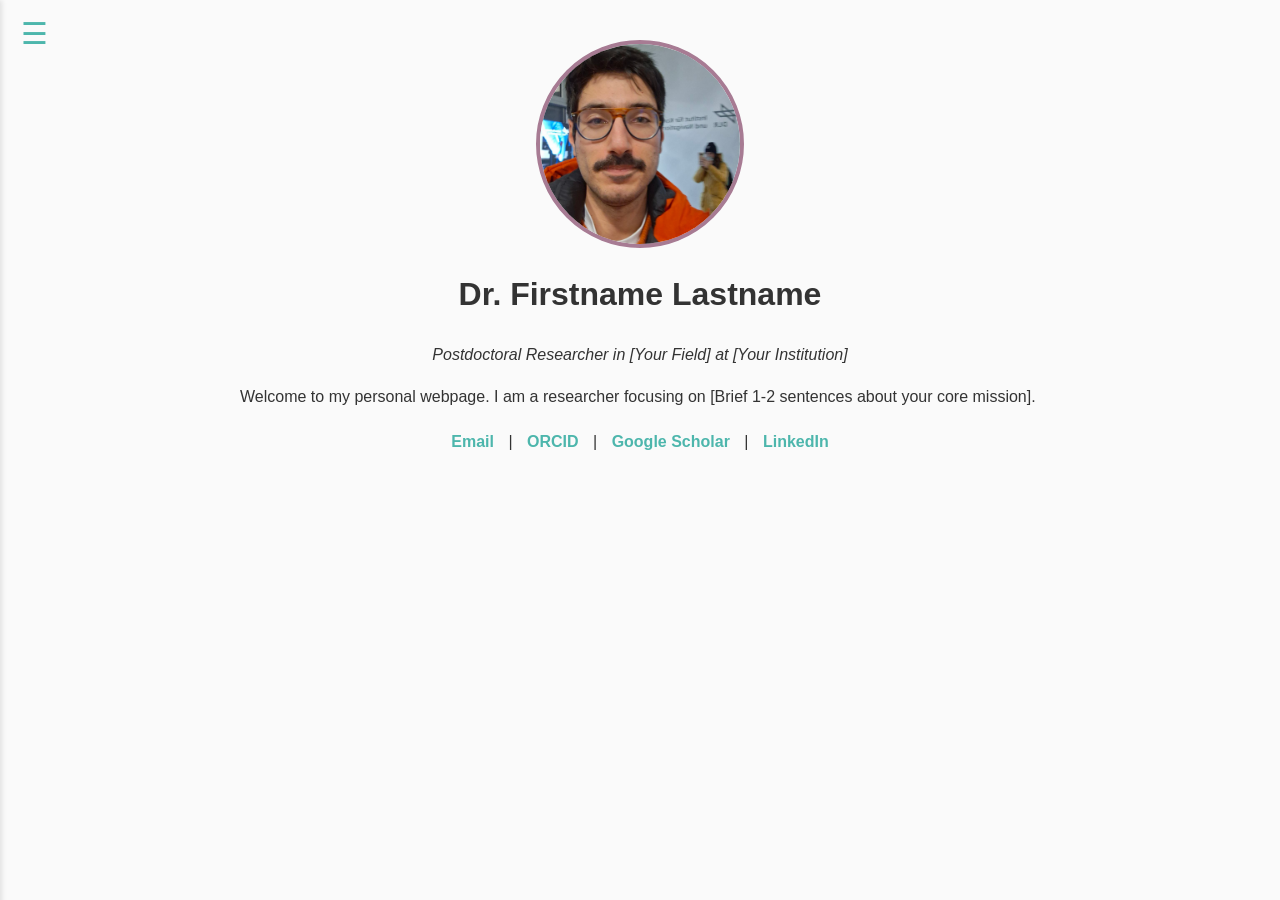
==== index.html @ d24b2ee7 "initial commit" ====
<!DOCTYPE html>
<html lang="en">
<head>
    <meta charset="UTF-8">
    <meta name="viewport" content="width=device-width, initial-scale=1.0">
    <title>My Name - Researcher</title>
    <link rel="stylesheet" href="style.css">
</head>
<body>

    <button class="menu-btn" onclick="toggleNav()">☰</button>

    <nav id="mySidebar" class="sidebar">
        <a href="index.html">Home</a>
        <a href="bio.html">Bio</a>
        <a href="research.html">Research Topics</a>
        <a href="publications.html">Publications</a>
        <a href="hobbies.html">Hobbies</a>
    </nav>

    <div id="main" class="main-content">
        <img src="profile.jpg" alt="Profile Picture" class="profile-pic">
        
        <h1 style="text-align: center;">Dr. Firstname Lastname</h1>
        <p style="text-align: center; font-style: italic;">Postdoctoral Researcher in [Your Field] at [Your Institution]</p>
        
        <p>Welcome to my personal webpage. I am a researcher focusing on [Brief 1-2 sentences about your core mission].</p>

        <div class="social-links">
            <a href="mailto:your.email@example.com">Email</a> |
            <a href="LINK_ORCID" target="_blank">ORCID</a> |
            <a href="LINK_SCHOLAR" target="_blank">Google Scholar</a> |
            <a href="LINK_LINKEDIN" target="_blank">LinkedIn</a>
        </div>
    </div>

    <script src="menu.js"></script>
</body>
</html>
---- style.css ----
/* style.css */
:root {
  /* Modifica questi codici esadecimali per ottimizzare i colori */
  --teal: #4db6ac; 
  --muted-magenta: #a77b93; 
  --bg-color: #fafafa;
  --text-color: #333333;
  --sidebar-width: 250px;
}

body {
  font-family: 'Segoe UI', Tahoma, Geneva, Verdana, sans-serif;
  background-color: var(--bg-color);
  color: var(--text-color);
  margin: 0;
  padding: 0;
  line-height: 1.6;
}

/* --- Menu Laterale (Sidebar) --- */
.sidebar {
  height: 100%;
  width: var(--sidebar-width);
  position: fixed;
  z-index: 1000;
  top: 0;
  left: -250px; /* Nascosto di default */
  background-color: var(--teal);
  overflow-x: hidden;
  transition: 0.3s;
  padding-top: 60px;
  box-shadow: 2px 0 5px rgba(0,0,0,0.1);
}

.sidebar a {
  padding: 10px 15px 10px 30px;
  text-decoration: none;
  font-size: 1.2rem;
  color: white;
  display: block;
  transition: 0.2s;
}

.sidebar a:hover {
  background-color: var(--muted-magenta);
}

/* --- Pulsante Hamburger --- */
.menu-btn {
  font-size: 30px;
  cursor: pointer;
  background-color: transparent;
  color: var(--teal);
  border: none;
  position: fixed;
  top: 15px;
  left: 15px;
  z-index: 1001;
}

.menu-btn:hover {
  color: var(--muted-magenta);
}

/* --- Contenuto Principale --- */
.main-content {
  transition: margin-left .3s;
  padding: 40px 20px;
  max-width: 800px;
  margin: 0 auto; /* Centra il contenuto */
}

/* --- Foto Profilo Circolare --- */
.profile-pic {
  width: 200px;
  height: 200px;
  border-radius: 50%;
  object-fit: cover; /* Taglia l'immagine rettangolare per farla tonda, senza deformarla */
  border: 4px solid var(--muted-magenta);
  display: block;
  margin: 0 auto 20px auto;
}

/* --- Icone Social --- */
.social-links {
  text-align: center;
  margin-top: 20px;
}

.social-links a {
  color: var(--teal);
  margin: 0 10px;
  text-decoration: none;
  font-weight: bold;
}

.social-links a:hover {
  color: var(--muted-magenta);
}
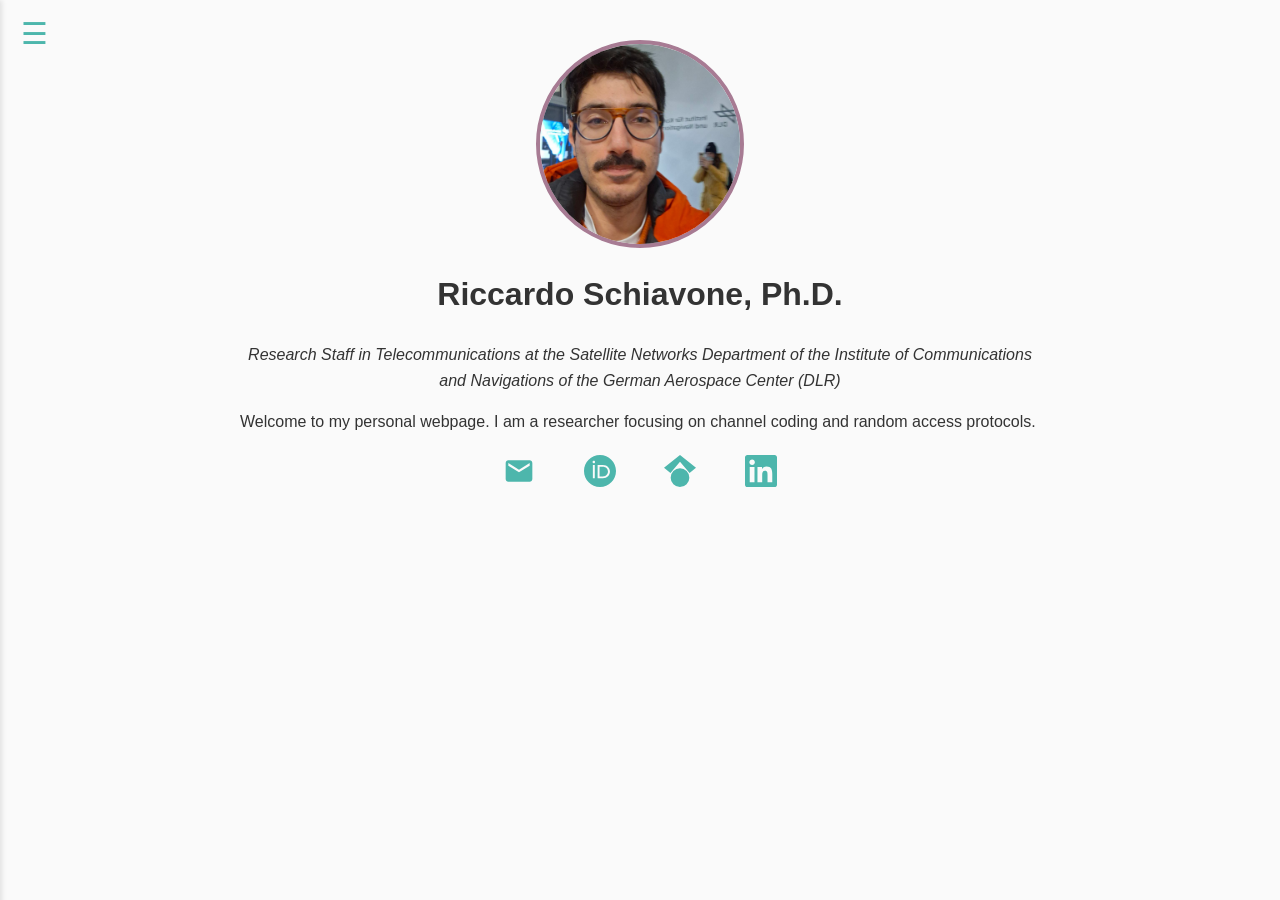
==== commit c9da7a3f: "minor changes" ====
--- a/index.html
+++ b/index.html
@@ -3,7 +3,7 @@
 <head>
     <meta charset="UTF-8">
     <meta name="viewport" content="width=device-width, initial-scale=1.0">
-    <title>My Name - Researcher</title>
+    <title>Riccardo Schiavone</title>
     <link rel="stylesheet" href="style.css">
 </head>
 <body>
@@ -21,16 +21,35 @@
     <div id="main" class="main-content">
         <img src="profile.jpg" alt="Profile Picture" class="profile-pic">
         
-        <h1 style="text-align: center;">Dr. Firstname Lastname</h1>
-        <p style="text-align: center; font-style: italic;">Postdoctoral Researcher in [Your Field] at [Your Institution]</p>
+        <h1 style="text-align: center;">Riccardo Schiavone, Ph.D.</h1>
+        <p style="text-align: center; font-style: italic;">Research Staff in Telecommunications at the Satellite Networks Department of the Institute of Communications and Navigations of the German Aerospace Center (DLR)</p>
         
-        <p>Welcome to my personal webpage. I am a researcher focusing on [Brief 1-2 sentences about your core mission].</p>
+        <p>Welcome to my personal webpage. I am a researcher focusing on channel coding and random access protocols.</p>
 
         <div class="social-links">
-            <a href="mailto:your.email@example.com">Email</a> |
-            <a href="LINK_ORCID" target="_blank">ORCID</a> |
-            <a href="LINK_SCHOLAR" target="_blank">Google Scholar</a> |
-            <a href="LINK_LINKEDIN" target="_blank">LinkedIn</a>
+            <a href="mailto:riccardo.schiavone@dlr.de" title="Email">
+                <svg class="social-icon" viewBox="0 0 24 24" xmlns="http://www.w3.org/2000/svg">
+                    <path d="M20 4H4c-1.1 0-1.99.9-1.99 2L2 18c0 1.1.9 2 2 2h16c1.1 0 2-.9 2-2V6c0-1.1-.9-2-2-2zm0 4l-8 5-8-5V6l8 5 8-5v2z"/>
+                </svg>
+            </a>
+
+            <a href="https://orcid.org/0000-0002-5089-7499" target="_blank" title="ORCID">
+                <svg class="social-icon" viewBox="0 0 24 24" xmlns="http://www.w3.org/2000/svg">
+                    <path d="M12 0C5.372 0 0 5.372 0 12s5.372 12 12 12 12-5.372 12-12S18.628 0 12 0zM7.369 4.378c.525 0 .947.431.947.947s-.422.946-.947.946a.95.95 0 0 1-.947-.946c0-.522.422-.947.947-.947zm-.722 3.038h1.444v10.041H6.647V7.416zm3.562 0h3.9c3.712 0 5.344 2.653 5.344 5.025 0 2.578-2.016 5.025-5.325 5.025h-3.919V7.416zm1.444 1.303v7.444h2.297c3.272 0 4.022-2.484 4.022-3.722 0-2.016-1.284-3.722-4.097-3.722h-2.222z"/>
+                </svg>
+            </a>
+
+            <a href="https://scholar.google.com/citations?user=l8Gt0YwAAAAJ&hl=en" target="_blank" title="Google Scholar">
+                <svg class="social-icon" viewBox="0 0 24 24" xmlns="http://www.w3.org/2000/svg">
+                    <path d="M12 24a7 7 0 1 1 0-14 7 7 0 0 1 0 14zm0-24L0 9.5l4.838 3.911L12 5l7.162 8.411L24 9.5 12 0z"/>
+                </svg>
+            </a>
+
+            <a href="https://www.linkedin.com/in/riccardoschiavone/" target="_blank" title="LinkedIn">
+                <svg class="social-icon" viewBox="0 0 24 24" xmlns="http://www.w3.org/2000/svg">
+                    <path d="M20.447 20.452h-3.554v-5.569c0-1.328-.027-3.037-1.852-3.037-1.853 0-2.136 1.445-2.136 2.939v5.667H9.351V9h3.414v1.561h.046c.477-.9 1.637-1.85 3.37-1.85 3.601 0 4.267 2.37 4.267 5.455v6.286zM5.337 7.433c-1.144 0-2.063-.926-2.063-2.065 0-1.138.92-2.063 2.063-2.063 1.14 0 2.064.925 2.064 2.063 0 1.139-.925 2.065-2.064 2.065zm1.782 13.019H3.555V9h3.564v11.452zM22.225 0H1.771C.792 0 0 .774 0 1.729v20.542C0 23.227.792 24 1.771 24h20.451C23.2 24 24 23.227 24 22.271V1.729C24 .774 23.2 0 22.225 0z"/>
+                </svg>
+            </a>
         </div>
     </div>
 
--- a/style.css
+++ b/style.css
@@ -96,4 +96,23 @@
 
 .social-links a:hover {
   color: var(--muted-magenta);
+}
+
+/* --- Icone Social Vettoriali --- */
+.social-icon {
+  width: 32px;
+  height: 32px;
+  fill: var(--teal); /* Colore base */
+  margin: 0 12px;
+  transition: 0.3s;
+  vertical-align: middle;
+}
+
+.social-icon:hover {
+  fill: var(--muted-magenta); /* Colore quando ci passi sopra col mouse */
+}
+
+/* Rimuovi la vecchia formattazione dei link social per evitare conflitti */
+.social-links a {
+  text-decoration: none;
 }
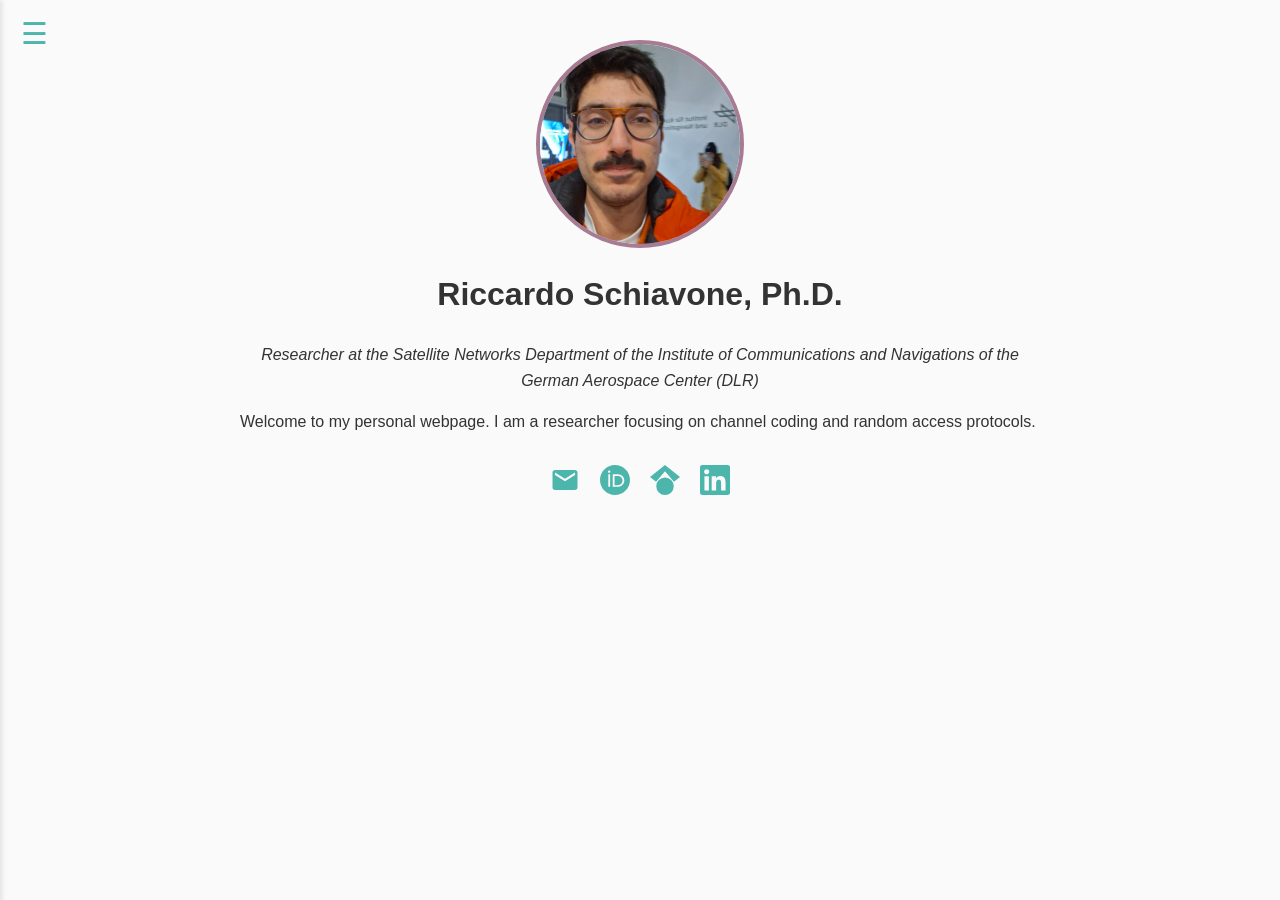
==== commit eda78a89: "mc" ====
--- a/index.html
+++ b/index.html
@@ -22,7 +22,7 @@
         <img src="profile.jpg" alt="Profile Picture" class="profile-pic">
         
         <h1 style="text-align: center;">Riccardo Schiavone, Ph.D.</h1>
-        <p style="text-align: center; font-style: italic;">Research Staff in Telecommunications at the Satellite Networks Department of the Institute of Communications and Navigations of the German Aerospace Center (DLR)</p>
+        <p style="text-align: center; font-style: italic;">Researcher at the Satellite Networks Department of the Institute of Communications and Navigations of the German Aerospace Center (DLR)</p>
         
         <p>Welcome to my personal webpage. I am a researcher focusing on channel coding and random access protocols.</p>
 
--- a/style.css
+++ b/style.css
@@ -81,35 +81,25 @@
   margin: 0 auto 20px auto;
 }
 
-/* --- Icone Social --- */
+/* --- Icone Social Vettoriali Aggiornate --- */
 .social-links {
   text-align: center;
-  margin-top: 20px;
+  margin-top: 30px;
+  display: flex;       /* Allinea le icone in orizzontale */
+  justify-content: center;
+  gap: 20px;           /* Spazio tra un'icona e l'altra */
 }
 
-.social-links a {
-  color: var(--teal);
-  margin: 0 10px;
-  text-decoration: none;
-  font-weight: bold;
-}
-
-.social-links a:hover {
-  color: var(--muted-magenta);
-}
-
-/* --- Icone Social Vettoriali --- */
 .social-icon {
-  width: 32px;
-  height: 32px;
-  fill: var(--teal); /* Colore base */
-  margin: 0 12px;
-  transition: 0.3s;
-  vertical-align: middle;
+  width: 30px !important;  /* Forza la dimensione a 30px */
+  height: 30px !important;
+  fill: var(--teal);
+  transition: transform 0.2s, fill 0.2s;
 }
 
 .social-icon:hover {
-  fill: var(--muted-magenta); /* Colore quando ci passi sopra col mouse */
+  fill: var(--muted-magenta);
+  transform: scale(1.1); /* Si ingrandisce leggermente al passaggio del mouse */
 }
 
 /* Rimuovi la vecchia formattazione dei link social per evitare conflitti */
